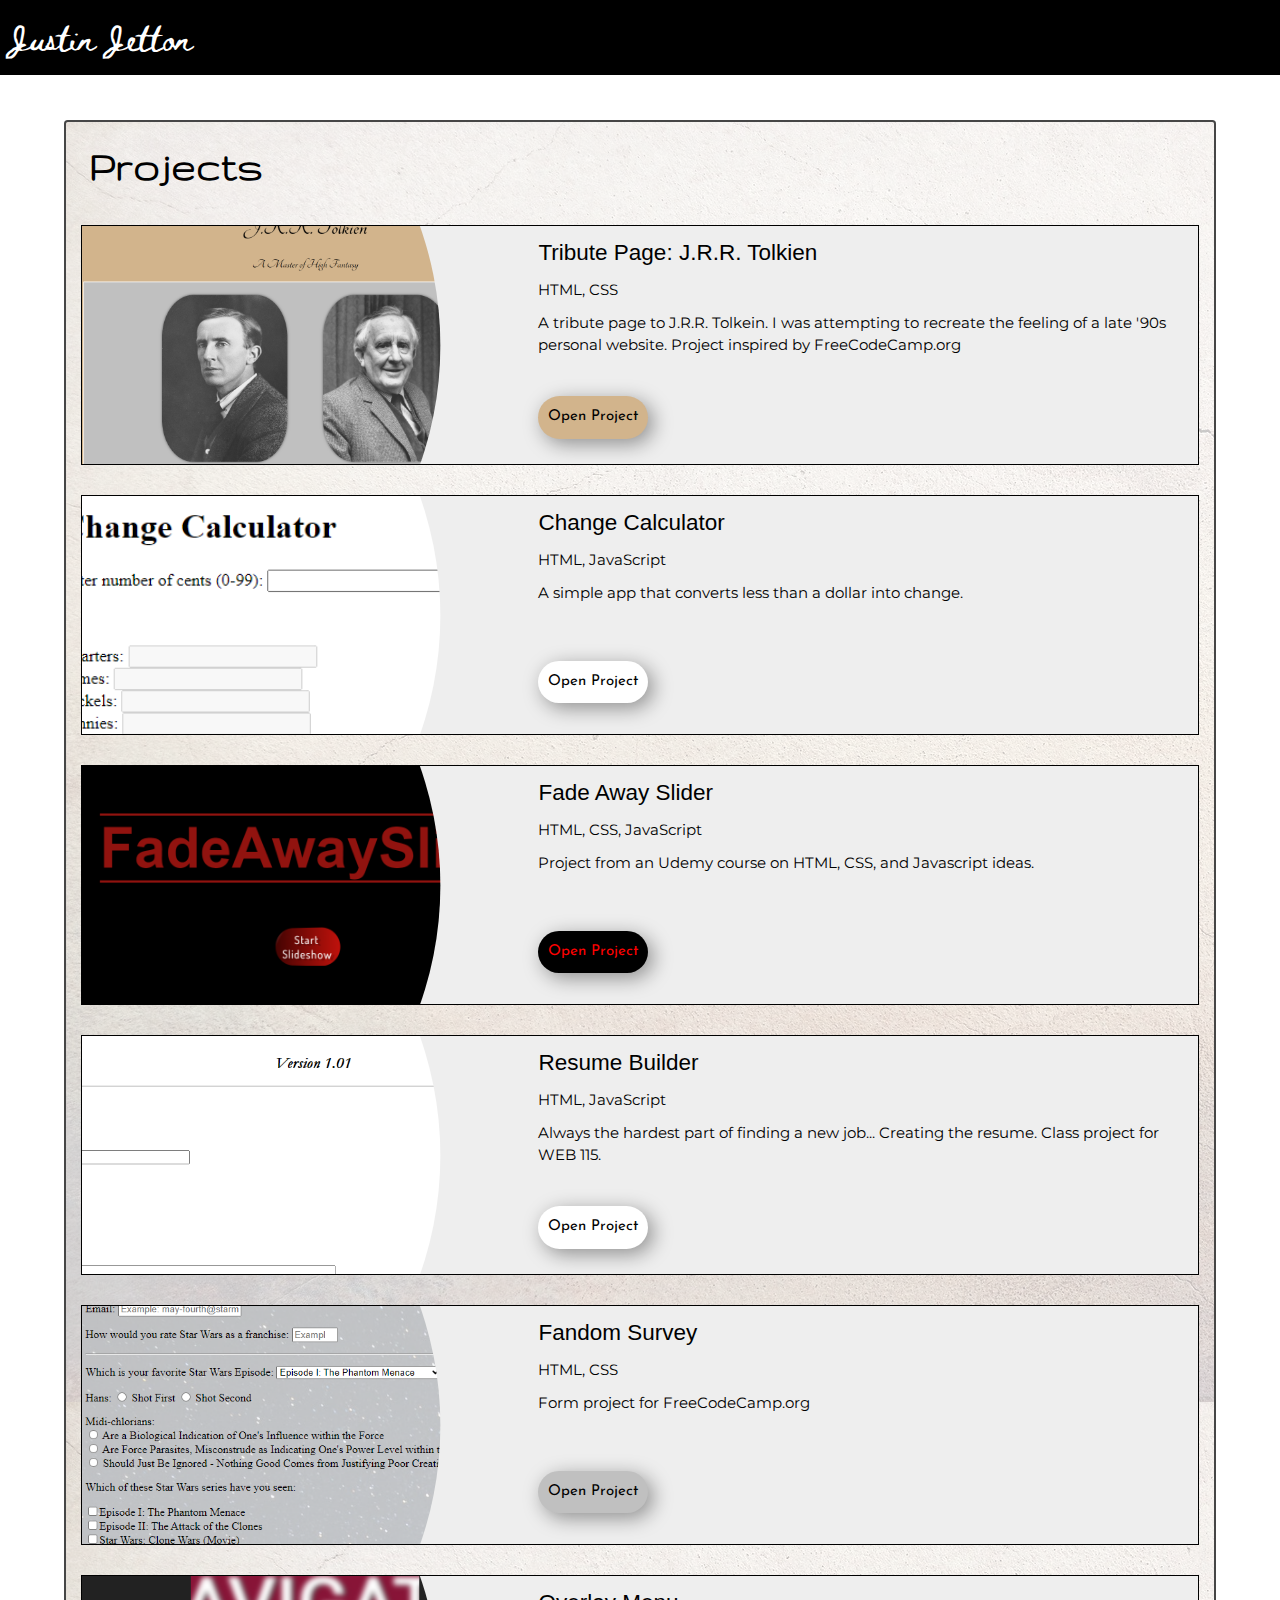
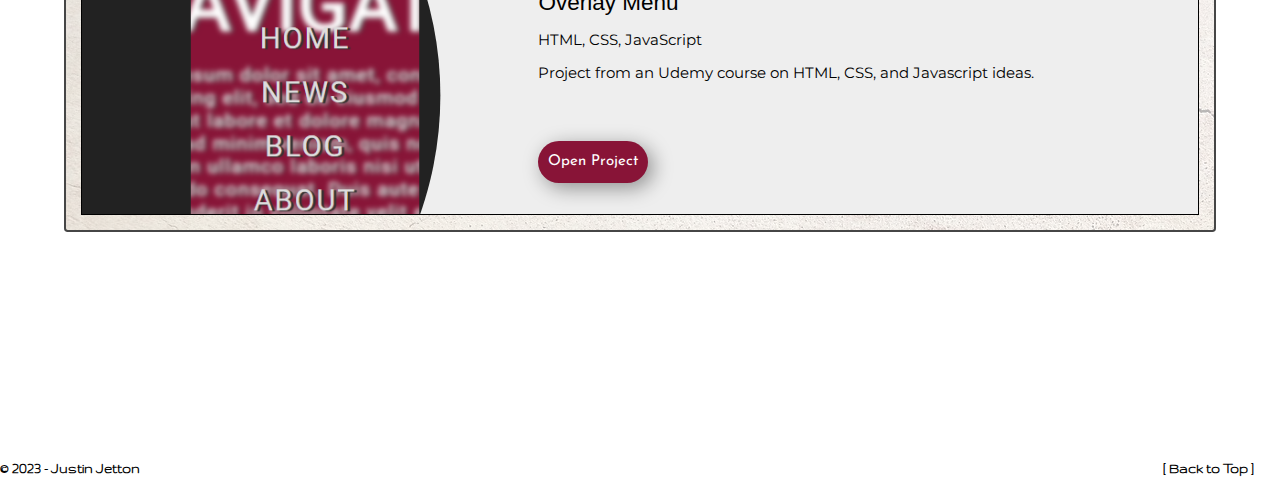
==== index.html @ 5123413d "Update index.html" ====
<!DOCTYPE html>
<html lang="en">

<head>
    <meta charset="utf-8" />
    <meta name="viewport" content="width=device-width, initial-scale=1.0">
    <title>Justin Jetton</title>
    
    <link rel="stylesheet"  href="style.css">
    <link rel="stylesheet" href="https://www.w3schools.com/w3css/4/w3.css">
    
    
    <link rel="preconnect" href="https://fonts.gstatic.com">
    <link href="https://fonts.googleapis.com/css2?family=Beth+Ellen&display=swap" rel="stylesheet">
    <link href="https://fonts.googleapis.com/css2?family=Gruppo&display=swap" rel="stylesheet">
    <link href="https://fonts.googleapis.com/css?family=Josefin+Sans:300,300i,400,400i,600|Montserrat:300,300i,400,400i,500,500i,600,600i,700" rel="stylesheet">
  

    <link rel="apple-touch-icon" sizes="180x180" href="favicon_io/apple-touch-icon.png">
    <link rel="icon" type="image/png" sizes="32x32" href="favicon_io/favicon-32x32.png">
    <link rel="icon" type="image/png" sizes="16x16" href="favicon_io/favicon-16x16.png">
    
</head>


<body>

    <header>
        <nav id="navbar">
           <div id="logo">Justin Jetton</div>
        </nav>
    </header>


<main class="main-wrapper">
    <div class="all-sections-wrapper">


        <div class="section-wrapper">
                        
            <div class="project-intro">
                <h1>Projects</h1>
            </div>
                
            <div class="project-card">
                <img src="tolkien_tribute/card-background.PNG" class="project-card-image" />
                <div class="card-content">
                <h1 class="project-name">Tribute Page: J.R.R. Tolkien</h1>
                <h2 class="project-scope">HTML, CSS</h2>
                <h2 class="project-summary">A tribute page to J.R.R. Tolkein. I was attempting to recreate the feeling of a late '90s personal website. Project inspired by FreeCodeCamp.org</h2>
                </div>
                <div class="button-row">
                <button type="button" style="background-color: tan;"><a href="tolkien_tribute/tolkien_tribute.html" target="_blank">Open Project</a></button>
                </div>
            </div>

           <div class="project-card">
                <img src="change_calculator/card-background.PNG" class="project-card-image" />
                <div class="card-content">
                <h1 class="project-name">Change Calculator</h1>
                <h2 class="project-scope">HTML, JavaScript</h2>
                <h2 class="project-summary">A simple app that converts less than a dollar into change.</h2>
                </div>
                <div class="button-row">
                <button type="button"  style="background-color: white;"><a href="change_calculator/change_calculator.html" target="_blank">Open Project</a></button>
                </div>
            </div>

            <div class="project-card">
                <img src="fade_away_slide/card-background.png" class="project-card-image" />
                <div class="card-content">
                <h1 class="project-name">Fade Away Slider</h1>
                <h2 class="project-scope">HTML, CSS, JavaScript</h2>
                <h2 class="project-summary">Project from an Udemy course on HTML, CSS, and Javascript ideas.</h2>
                </div>
                <div class="button-row">
                <button type="button"  style="background-color: black;"><a href="fade_away_slide/fade_away_slide.html" style="color: red;" target="_blank">Open Project</a></button>
                </div>
            </div>

            <div class="project-card">
                <img src="resume_builder/card-background.PNG" class="project-card-image" />
                <div class="card-content">
                <h1 class="project-name">Resume Builder</h1>
                <h2 class="project-scope">HTML, JavaScript</h2>
                <h2 class="project-summary">Always the hardest part of finding a new job... Creating the resume. Class project for WEB 115.</h2>
                </div>
                <div class="button-row">
                <button type="button"  style="background-color: white;"><a href="resume_builder/resume_builder.html" target="_blank">Open Project</a></button>
                </div>
            </div>


            <div class="project-card">
                <img src="fandom_survey/card-background.png" class="project-card-image" />
                <div class="card-content">
                <h1 class="project-name">Fandom Survey</h1>
                <h2 class="project-scope">HTML, CSS</h2>
                <h2 class="project-summary">Form project for FreeCodeCamp.org</h2>
                </div>
                <div class="button-row">
                <button type="button"><a href="fandom_survey/star_wars.html" target="_blank">Open Project</a></button>
                </div>
            </div>            
            
            <div class="project-card">
                <img src="hamburger-1/card-background.png" class="project-card-image" />
                <div class="card-content">
                <h1 class="project-name">Overlay Menu</h1>
                <h2 class="project-scope">HTML, CSS, JavaScript</h2>
                <h2 class="project-summary">Project from an Udemy course on HTML, CSS, and Javascript ideas.</h2>
                </div>
                <div class="button-row">
                <button type="button" style="background-color: rgba(136, 20, 55, 1)";><a href="hamburger-1/hamburger.html" style="color: white;" target="_blank">Open Project</a></button>
                </div>
                
            </div>

        </div> 


    </div>
</main>
    

        <footer class="footer">
            <div style="float: left;">
                &copy; 2023 - Justin Jetton
            </div>
            <div style="float: right;">
                <a href="#" class="backToTop" >[ Back to Top ]</a>
            </div>
            </footer>

</body>

<script type="text/javascript" src="script.js"></script>
</html>
---- style.css ----
html a {
    color: black;
    text-decoration: none;
}

body {
    width: 100vw;
    margin: 0;
    padding: 0;
    position: sticky;
}

/* SECTION FOR STYLING NAV BAR */

    #navbar {
        position: fixed;
        background-color: rgb(0, 0, 0);
        width: 100vw;
        left: 0px;
        top: 0px;
        height: 5em;
        color: white;
        z-index: 3;
        display: flex;
        flex-flow: row wrap;
        justify-content: space-between;
        align-items: center;
    }


    #logo {
        padding-left: 10px;
        font-family: 'Beth Ellen', cursive;
        font-size: x-large;
        order: 1;
    }

/* END SECTION FOR STYLING NAV BAR */





/* SECTION FOR STYLING WELLCOME SECTION 

    @media (min-width: 200px) { .welcome-section h1 {font-size: x-small; } }
    @media (min-width: 300px) { .welcome-section h1 {font-size: small; } }
    @media (min-width: 460px) { .welcome-section h1 {font-size: large; } }
    @media (min-width: 650px) { .welcome-section h1 {font-size: x-large;} }
    @media (min-width: 725px) { .welcome-section h1 {font-size: xx-large; } }
    @media (min-width: 1000px) { .welcome-section h1 {font-size: 40px;} .welcome-body { margin-top: 60vh; } }
    @media (min-width: 1400px) { .welcome-section h1 {font-size: 55px;} .welcome-body { margin-top: 63vh; } }
    @media (min-width: 1800px) { .welcome-section h1 {font-size: 75px;} .welcome-body { margin-top: 65vh; } }

END SECTION FOR STYLING WELLCOME SECTION */


/* SECTION FOR STYLING PROJECT AREA */

.section-wrapper {
    margin-top: 120px;
    width: 90%;
    display: flex;
    flex-direction: column;
    justify-content: space-evenly;
    position: relative;
    top: 25%;
    left: 50%;
    transform: translateX(-50%);
    border-radius: .25em;
    border: 2px solid rgb(70, 70, 70);
    background-image: url(images/wall.jpg), linear-gradient(to bottom, rgba(255, 255, 255, 0.80), rgba(255,255,255,.70));
    background-blend-mode: lighten;
}

.project-intro h1 {
    font-family: 'Gruppo', sans-serif;
    font-size: 45px;
    font-weight: bold;
    padding-left: 0.5em;;
}

.project-card {
    margin: 1em 1em 1em 1em;
    background-color: #eee;
    height: 16em;
    display: grid;
    grid-template-columns: 40% 60%;
    grid-template-rows: auto auto auto auto;
    justify-items: space-evenly;
    transition: transform .5s;
    border: 1px solid rgb(0, 0, 0);
    overflow: hidden;
}
  
.project-card-image {
    grid-column: 1;
    grid-row: 1/5;
    width: 100%;
    height: 16em;
    object-fit: cover;
    clip-path: circle(100% at 0 50%)                      /*polygon(0 0, 30% 0, 100% 35%, 100% 70%, 30% 100%, 0 100%);*/
}

.card-content {
    grid-column: 2;
    grid-row: 1/4;
    padding: 0 0 0 10px;
}

.project-card h1 {
    font-family: 'Ubuntu', sans-serif;
    font-size: clamp(1rem, 2.5vw, 1.5rem);
}

.project-card h2 {
    font-family: 'Montserrat', sans-serif;
    font-size: clamp(0.8rem, 2vw, 1rem);
}

.button-row {
    grid-column: 2;
    grid-row: 4/5;
    padding: 0 0 0 10px;
}

.project-card button {
    width: 125 px;
    padding: 10px;
    margin: 10px  0 20px 0;
    background-color: silver;
    border: none;
    outline: none;
    border-radius: 25px;
    font-family: 'Josefin Sans', sans-serif;
    color: #eee;
    box-shadow: 5px 5px 20px rgba(0, 0, 0, 0.4);
}

.project-card:hover button {
    animation: buttonRotation 2s 2s linear;
}

@keyframes buttonRotation {
    0% {transform: scale(1) rotateZ(0)}
    5% {transform: scale(1.2) rotateZ(5deg)}
    10% {transform: scale(1.2) rotateZ(-5deg)}
    15% {transform: scale(1.2) rotateZ(5deg)}
    20% {transform: scale(1.2) rotateZ(-5deg)}
    25% {transform: scale(1.2) rotateZ(5deg)}
    30% {transform: scale(1.2) rotateZ(-5deg)}
    35% {transform: scale(1.2) rotateZ(5deg)}
    40% {transform: scale(1.2) rotateZ(-5deg)}
    45% {transform: scale(1.2) rotateZ(5deg)}
    50% {transform: scale(1.2) rotateZ(-5deg)}
    55% {transform: scale(1.2) rotateZ(5deg)}
    60% {transform: scale(1.2) rotateZ(-5deg)}
    65% {transform: scale(1.2) rotateZ(5deg)}
    70% {transform: scale(1.2) rotateZ(-5deg)}
    75% {transform: scale(1.2) rotateZ(5deg)}
    80% {transform: scale(1.2) rotateZ(-5deg)}    
    85% {transform: scale(1.2) rotateZ(5deg)}
    90% {transform: scale(1.2) rotateZ(-5deg)}
    95% {transform: scale(1.2) rotateZ(5deg)}
    100% {transform: scale(1) rotateZ(0)}
}


    .footer {
        margin-top: 25vh;
        width: 98vw;
        font-family: 'Gruppo', 'Forum', cursive;
        font-weight: bolder;
    }
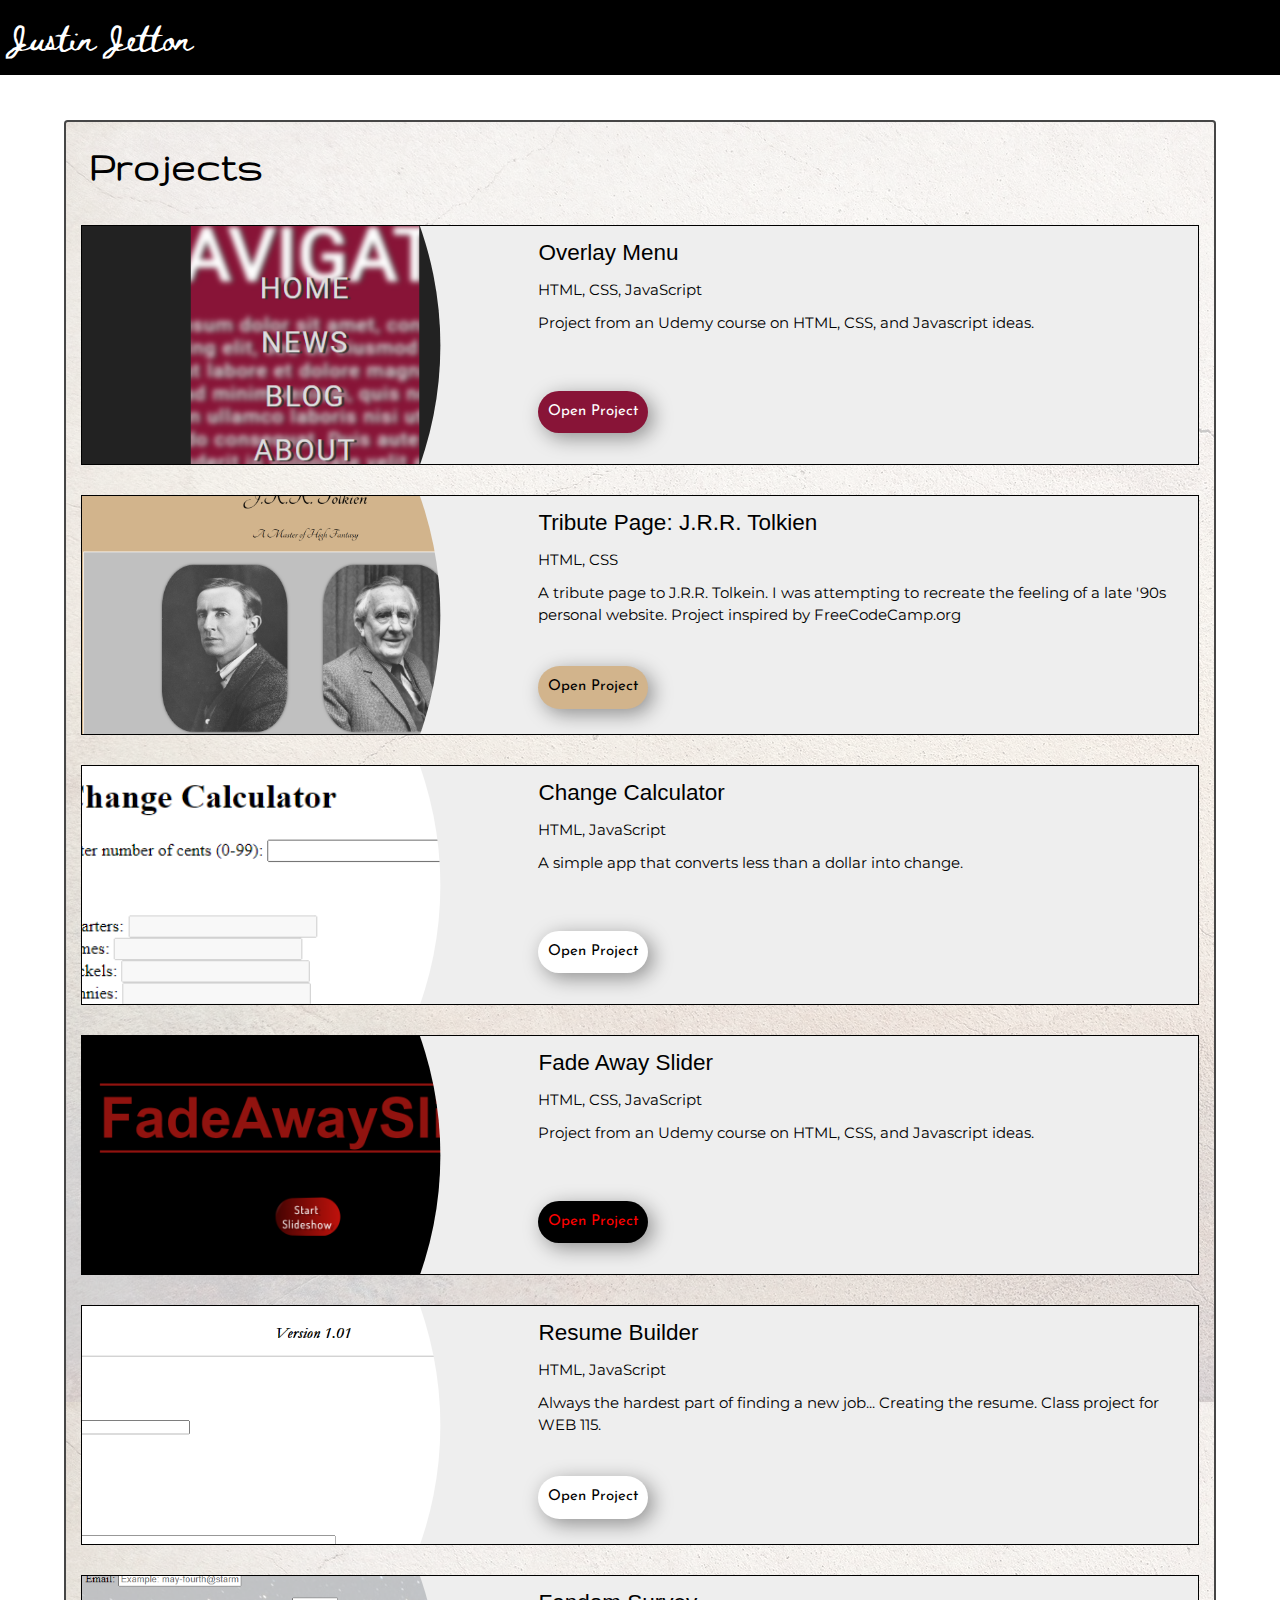
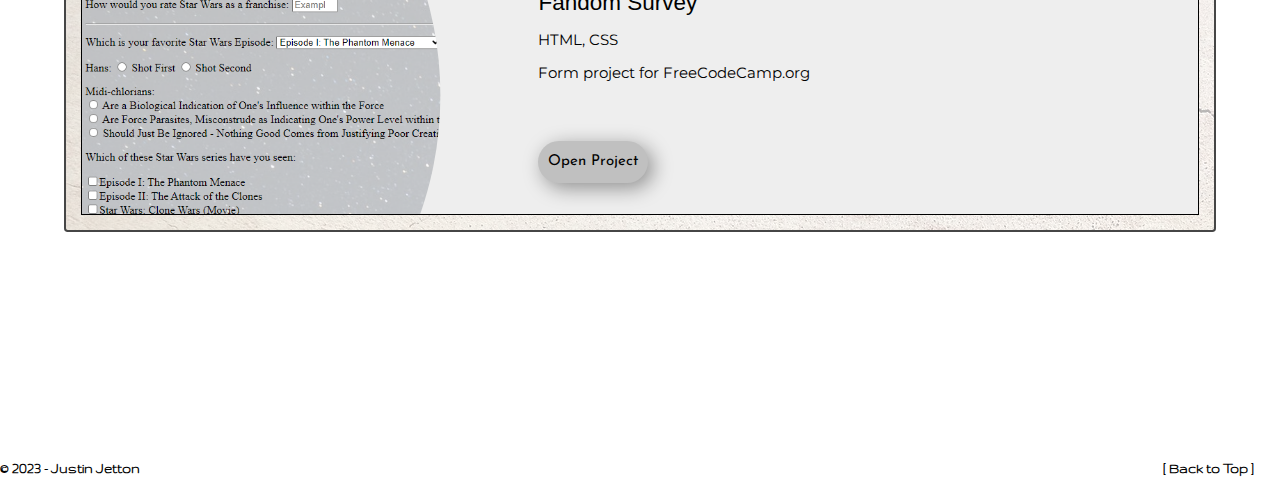
==== commit 800c24b4: "Update index.html" ====
--- a/index.html
+++ b/index.html
@@ -41,52 +41,64 @@
             <div class="project-intro">
                 <h1>Projects</h1>
             </div>
-                
+            
+            <div class="project-card">
+                <img src="hamburger-1/card-background.png" class="project-card-image" />
+                <div class="card-content">
+                    <h1 class="project-name">Overlay Menu</h1>
+                    <h2 class="project-scope">HTML, CSS, JavaScript</h2>
+                    <h2 class="project-summary">Project from an Udemy course on HTML, CSS, and Javascript ideas.</h2>
+                </div>
+                <div class="button-row">
+                    <button type="button" style="background-color: rgba(136, 20, 55, 1)";><a href="hamburger-1/hamburger.html" style="color: white;" target="_blank">Open Project</a></button>
+                </div>                
+            </div>
+            
             <div class="project-card">
                 <img src="tolkien_tribute/card-background.PNG" class="project-card-image" />
                 <div class="card-content">
-                <h1 class="project-name">Tribute Page: J.R.R. Tolkien</h1>
-                <h2 class="project-scope">HTML, CSS</h2>
-                <h2 class="project-summary">A tribute page to J.R.R. Tolkein. I was attempting to recreate the feeling of a late '90s personal website. Project inspired by FreeCodeCamp.org</h2>
+                    <h1 class="project-name">Tribute Page: J.R.R. Tolkien</h1>
+                    <h2 class="project-scope">HTML, CSS</h2>
+                    <h2 class="project-summary">A tribute page to J.R.R. Tolkein. I was attempting to recreate the feeling of a late '90s personal website. Project inspired by FreeCodeCamp.org</h2>
                 </div>
                 <div class="button-row">
-                <button type="button" style="background-color: tan;"><a href="tolkien_tribute/tolkien_tribute.html" target="_blank">Open Project</a></button>
+                    <button type="button" style="background-color: tan;"><a href="tolkien_tribute/tolkien_tribute.html" target="_blank">Open Project</a></button>
                 </div>
             </div>
 
            <div class="project-card">
                 <img src="change_calculator/card-background.PNG" class="project-card-image" />
                 <div class="card-content">
-                <h1 class="project-name">Change Calculator</h1>
-                <h2 class="project-scope">HTML, JavaScript</h2>
-                <h2 class="project-summary">A simple app that converts less than a dollar into change.</h2>
+                    <h1 class="project-name">Change Calculator</h1>
+                    <h2 class="project-scope">HTML, JavaScript</h2>
+                    <h2 class="project-summary">A simple app that converts less than a dollar into change.</h2>
                 </div>
                 <div class="button-row">
-                <button type="button"  style="background-color: white;"><a href="change_calculator/change_calculator.html" target="_blank">Open Project</a></button>
+                    <button type="button"  style="background-color: white;"><a href="change_calculator/change_calculator.html" target="_blank">Open Project</a></button>
                 </div>
             </div>
 
             <div class="project-card">
                 <img src="fade_away_slide/card-background.png" class="project-card-image" />
                 <div class="card-content">
-                <h1 class="project-name">Fade Away Slider</h1>
-                <h2 class="project-scope">HTML, CSS, JavaScript</h2>
-                <h2 class="project-summary">Project from an Udemy course on HTML, CSS, and Javascript ideas.</h2>
+                    <h1 class="project-name">Fade Away Slider</h1>
+                    <h2 class="project-scope">HTML, CSS, JavaScript</h2>
+                    <h2 class="project-summary">Project from an Udemy course on HTML, CSS, and Javascript ideas.</h2>
                 </div>
                 <div class="button-row">
-                <button type="button"  style="background-color: black;"><a href="fade_away_slide/fade_away_slide.html" style="color: red;" target="_blank">Open Project</a></button>
+                    <button type="button"  style="background-color: black;"><a href="fade_away_slide/fade_away_slide.html" style="color: red;" target="_blank">Open Project</a></button>
                 </div>
             </div>
 
             <div class="project-card">
                 <img src="resume_builder/card-background.PNG" class="project-card-image" />
                 <div class="card-content">
-                <h1 class="project-name">Resume Builder</h1>
-                <h2 class="project-scope">HTML, JavaScript</h2>
-                <h2 class="project-summary">Always the hardest part of finding a new job... Creating the resume. Class project for WEB 115.</h2>
+                    <h1 class="project-name">Resume Builder</h1>
+                    <h2 class="project-scope">HTML, JavaScript</h2>
+                    <h2 class="project-summary">Always the hardest part of finding a new job... Creating the resume. Class project for WEB 115.</h2>
                 </div>
                 <div class="button-row">
-                <button type="button"  style="background-color: white;"><a href="resume_builder/resume_builder.html" target="_blank">Open Project</a></button>
+                    <button type="button"  style="background-color: white;"><a href="resume_builder/resume_builder.html" target="_blank">Open Project</a></button>
                 </div>
             </div>
 
@@ -94,28 +106,15 @@
             <div class="project-card">
                 <img src="fandom_survey/card-background.png" class="project-card-image" />
                 <div class="card-content">
-                <h1 class="project-name">Fandom Survey</h1>
-                <h2 class="project-scope">HTML, CSS</h2>
-                <h2 class="project-summary">Form project for FreeCodeCamp.org</h2>
+                    <h1 class="project-name">Fandom Survey</h1>
+                    <h2 class="project-scope">HTML, CSS</h2>
+                    <h2 class="project-summary">Form project for FreeCodeCamp.org</h2>
                 </div>
                 <div class="button-row">
-                <button type="button"><a href="fandom_survey/star_wars.html" target="_blank">Open Project</a></button>
+                    <button type="button"><a href="fandom_survey/star_wars.html" target="_blank">Open Project</a></button>
                 </div>
             </div>            
             
-            <div class="project-card">
-                <img src="hamburger-1/card-background.png" class="project-card-image" />
-                <div class="card-content">
-                <h1 class="project-name">Overlay Menu</h1>
-                <h2 class="project-scope">HTML, CSS, JavaScript</h2>
-                <h2 class="project-summary">Project from an Udemy course on HTML, CSS, and Javascript ideas.</h2>
-                </div>
-                <div class="button-row">
-                <button type="button" style="background-color: rgba(136, 20, 55, 1)";><a href="hamburger-1/hamburger.html" style="color: white;" target="_blank">Open Project</a></button>
-                </div>
-                
-            </div>
-
         </div> 
 
 
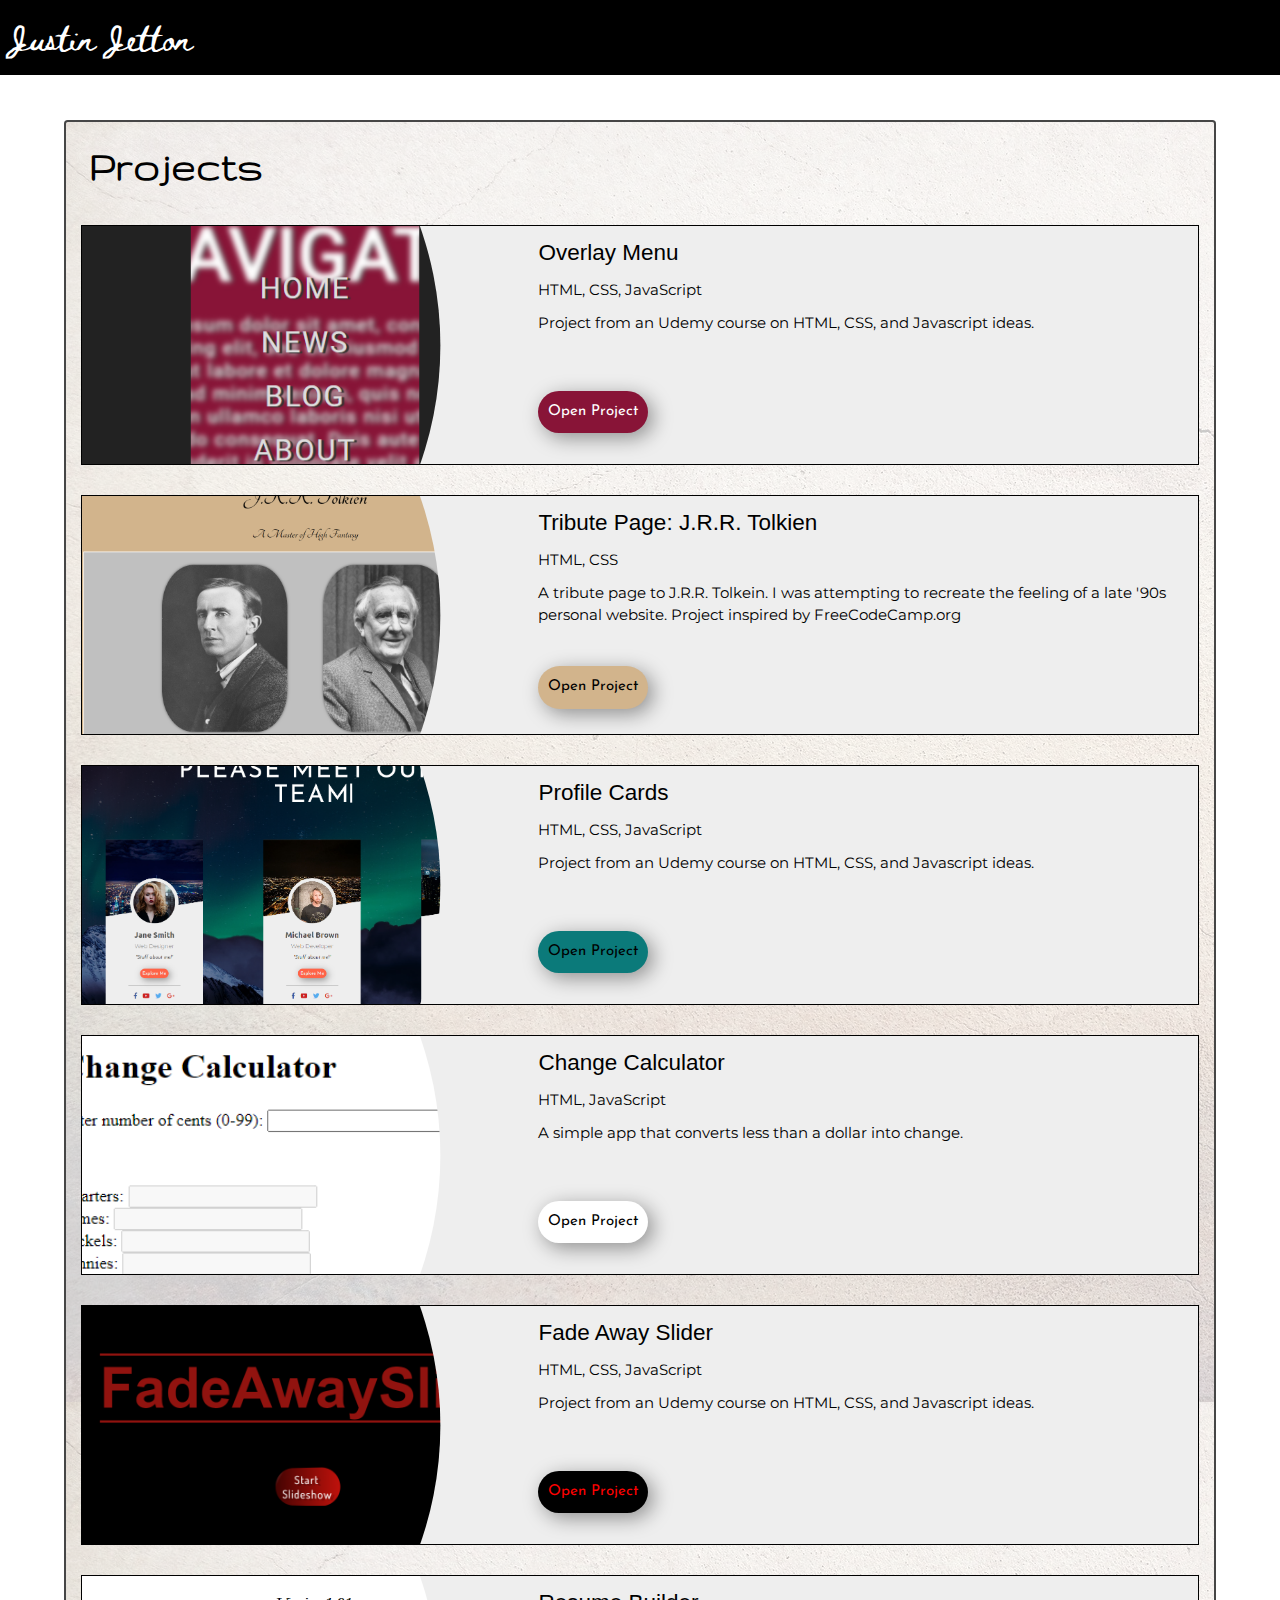
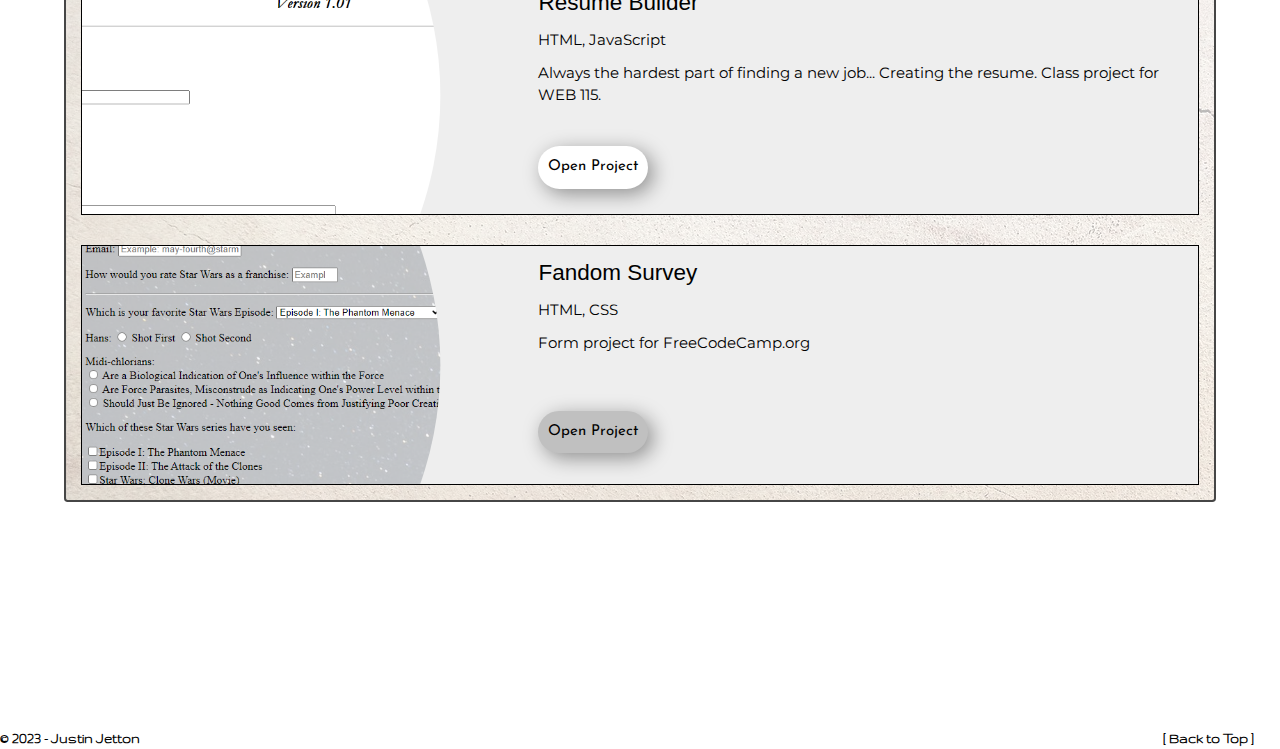
==== commit 3e23f940: "Update index.html" ====
--- a/index.html
+++ b/index.html
@@ -63,6 +63,18 @@
                 </div>
                 <div class="button-row">
                     <button type="button" style="background-color: tan;"><a href="tolkien_tribute/tolkien_tribute.html" target="_blank">Open Project</a></button>
+                </div>
+            </div>
+            
+            <div class="project-card">
+                <img src="profile_cards/card-background.png" class="project-card-image" />
+                <div class="card-content">
+                <h1 class="project-name">Profile Cards</h1>
+                <h2 class="project-scope">HTML, CSS, JavaScript</h2>
+                <h2 class="project-summary">Project from an Udemy course on HTML, CSS, and Javascript ideas.</h2>
+                </div>
+                <div class="button-row">
+                <button type="button"  style="background-color: #0b7a7a;"><a href="profile_cards/profile_cards.html" style="color: black;" target="_blank">Open Project</a></button>
                 </div>
             </div>
 
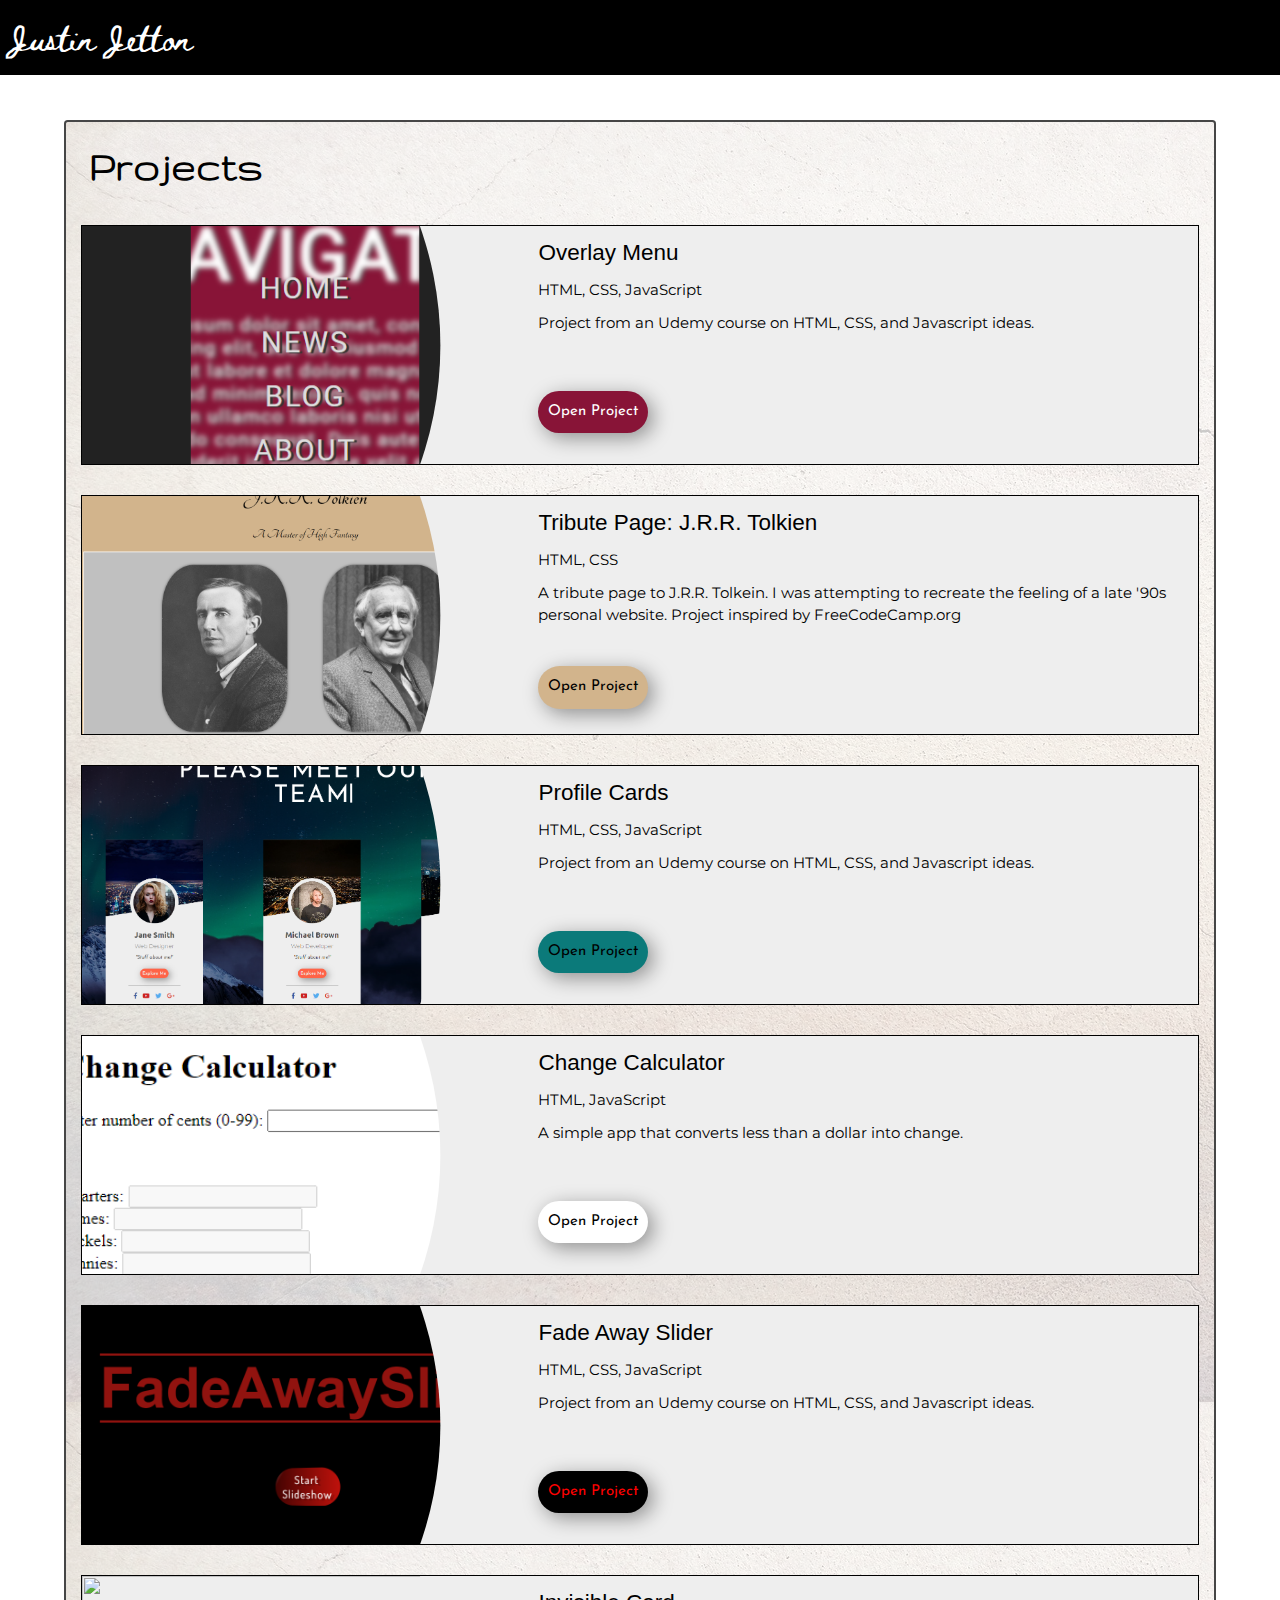
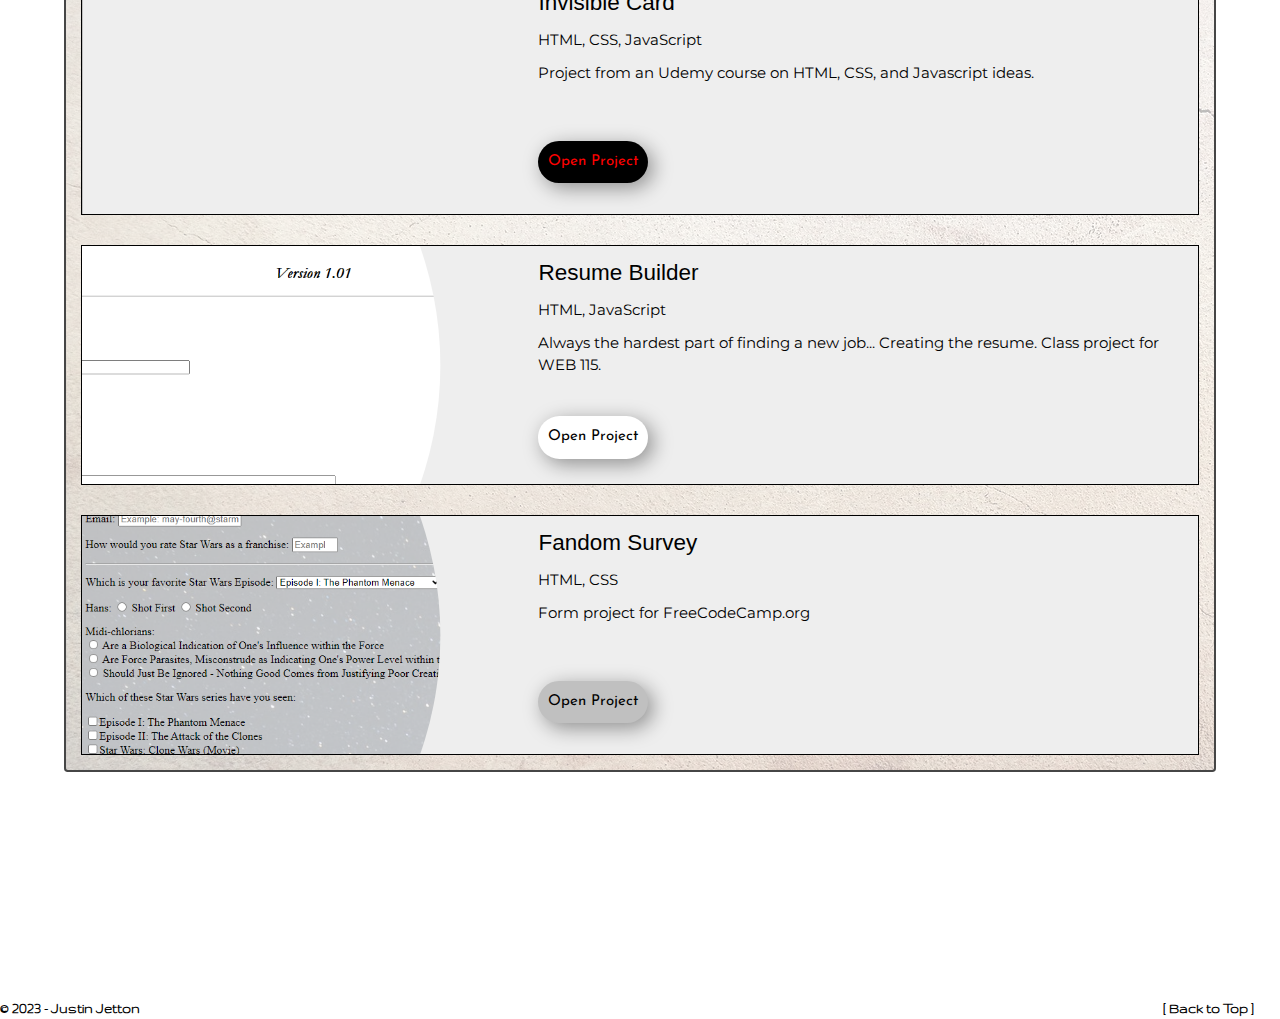
==== commit 3d5ec12d: "Update index.html" ====
--- a/index.html
+++ b/index.html
@@ -102,6 +102,18 @@
                 </div>
             </div>
 
+             <div class="project-card">
+                <img src="invisible_card/card-background.png" class="project-card-image" />
+                <div class="card-content">
+                    <h1 class="project-name">Invisible Card</h1>
+                    <h2 class="project-scope">HTML, CSS, JavaScript</h2>
+                    <h2 class="project-summary">Project from an Udemy course on HTML, CSS, and Javascript ideas.</h2>
+                </div>
+                <div class="button-row">
+                    <button type="button"  style="background-color: black;"><a href="invisible_card/invisible_card.html" style="color: red;" target="_blank">Open Project</a></button>
+                </div>
+            </div>
+
             <div class="project-card">
                 <img src="resume_builder/card-background.PNG" class="project-card-image" />
                 <div class="card-content">
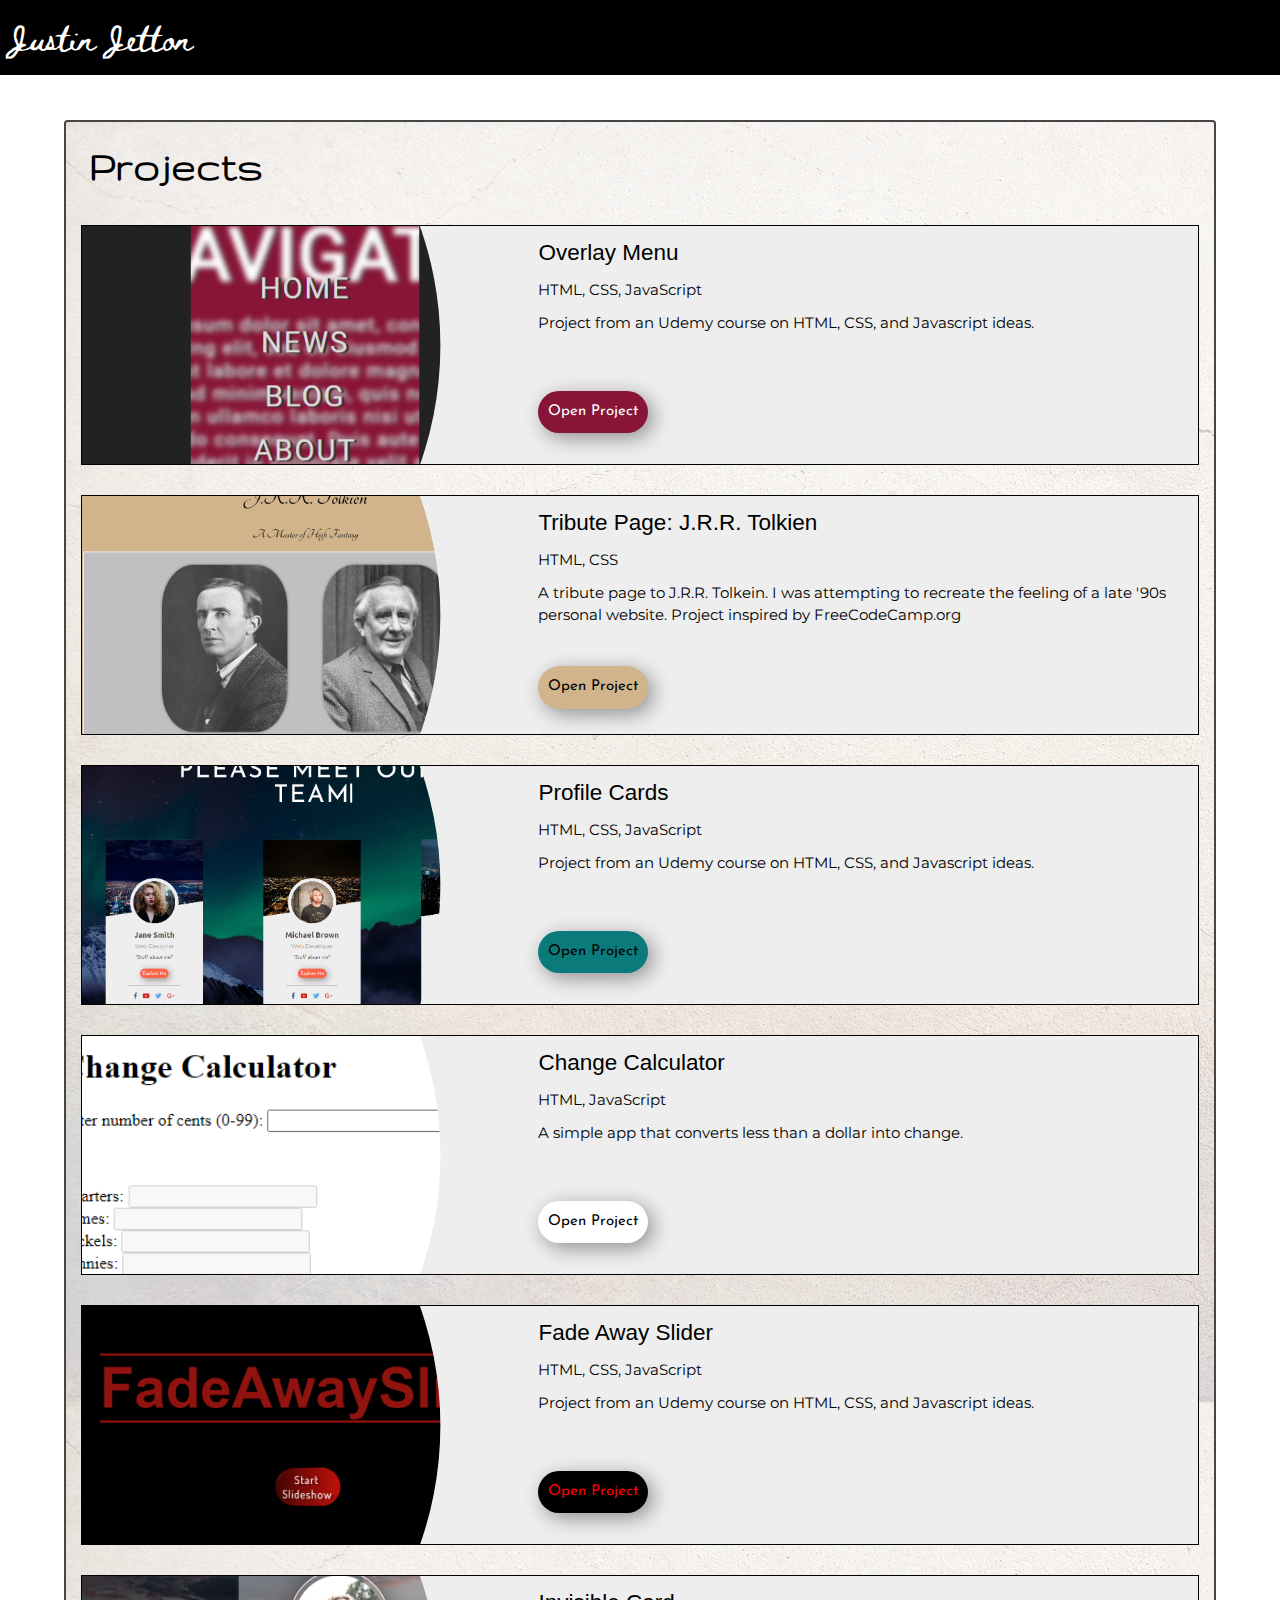
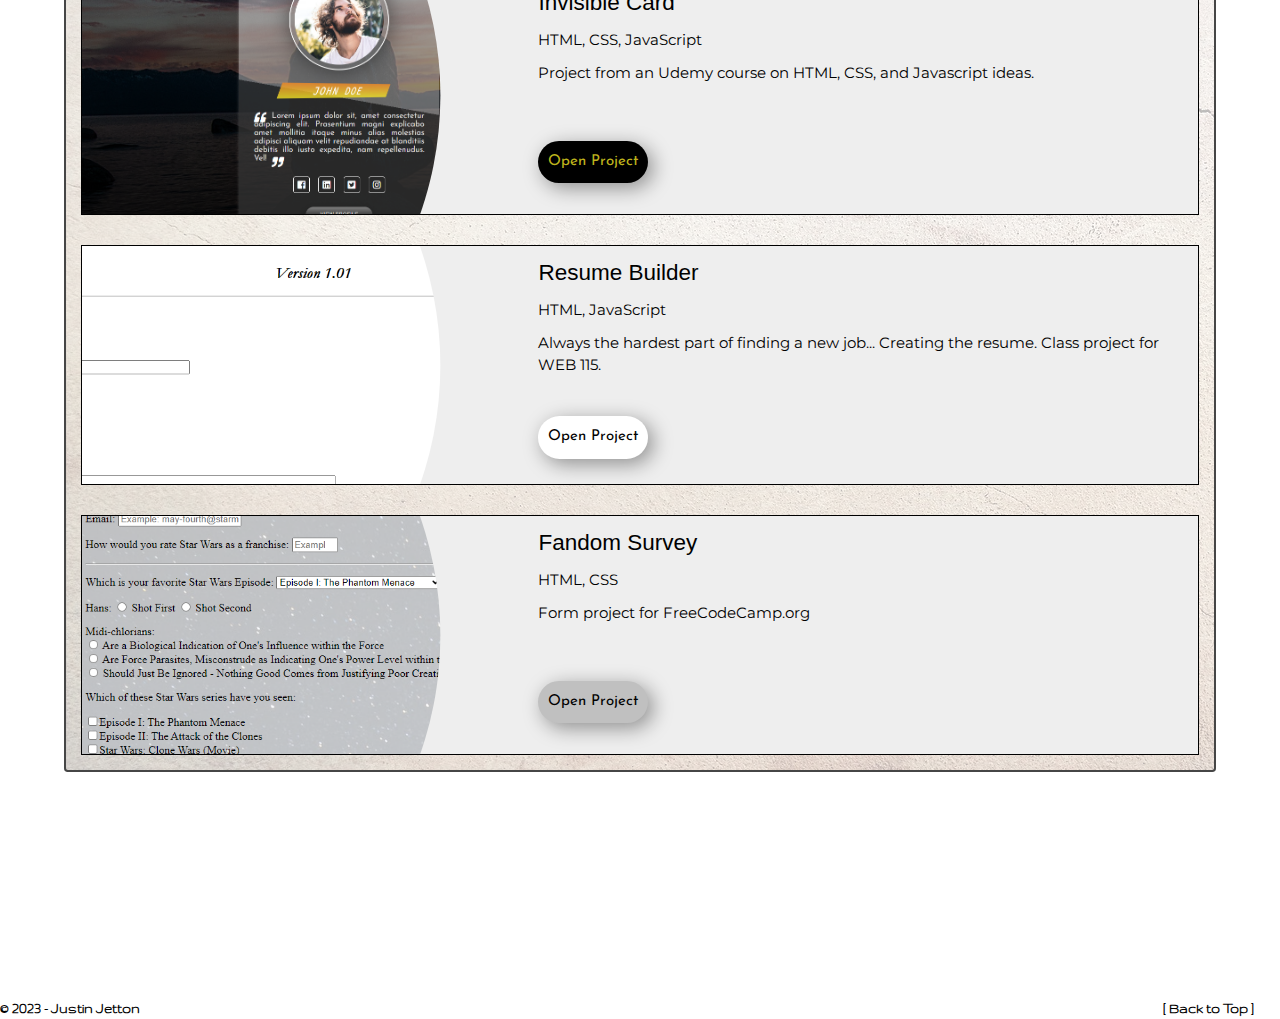
==== commit ac99d044: "Update index.html" ====
--- a/index.html
+++ b/index.html
@@ -110,7 +110,7 @@
                     <h2 class="project-summary">Project from an Udemy course on HTML, CSS, and Javascript ideas.</h2>
                 </div>
                 <div class="button-row">
-                    <button type="button"  style="background-color: black;"><a href="invisible_card/invisible_card.html" style="color: red;" target="_blank">Open Project</a></button>
+                    <button type="button"  style="background-color: black;"><a href="invisible_card/invisible_card.html" style="color: rgba(245, 231, 37, 0.8);" target="_blank">Open Project</a></button>
                 </div>
             </div>
 
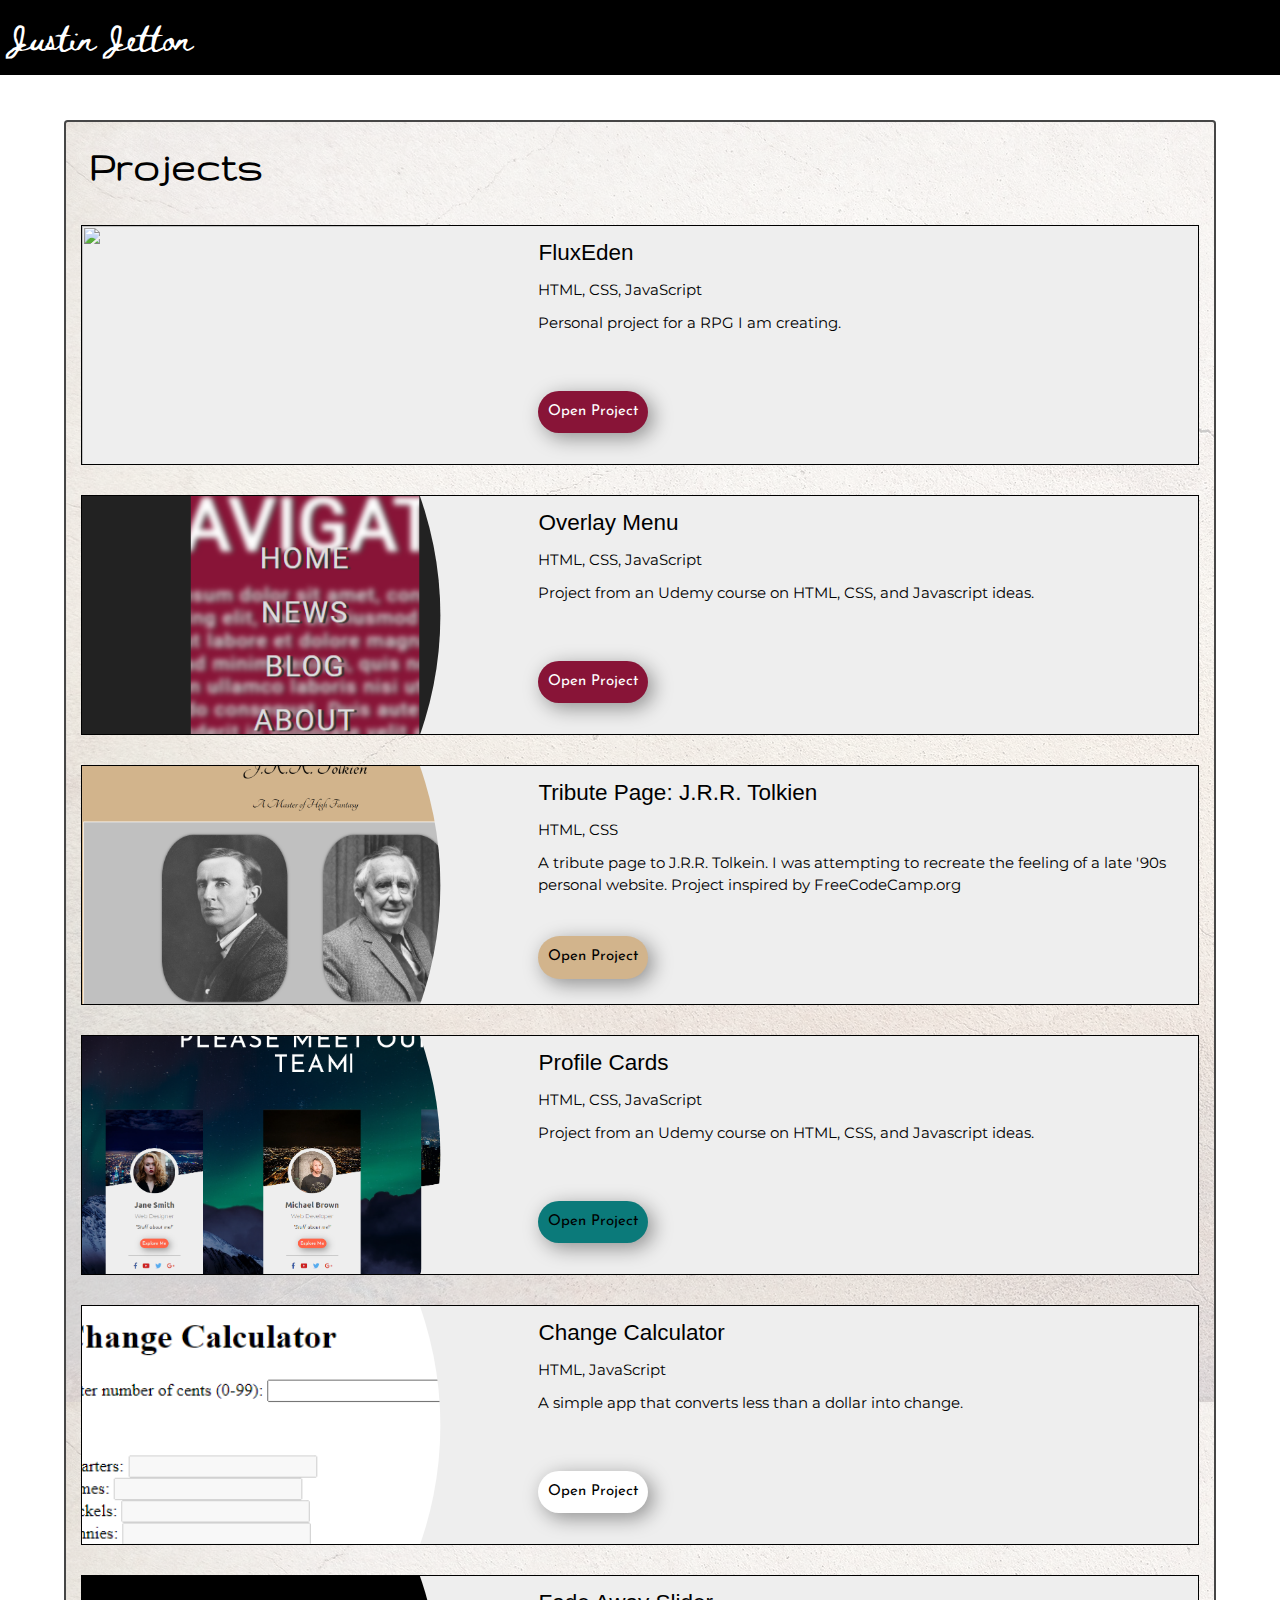
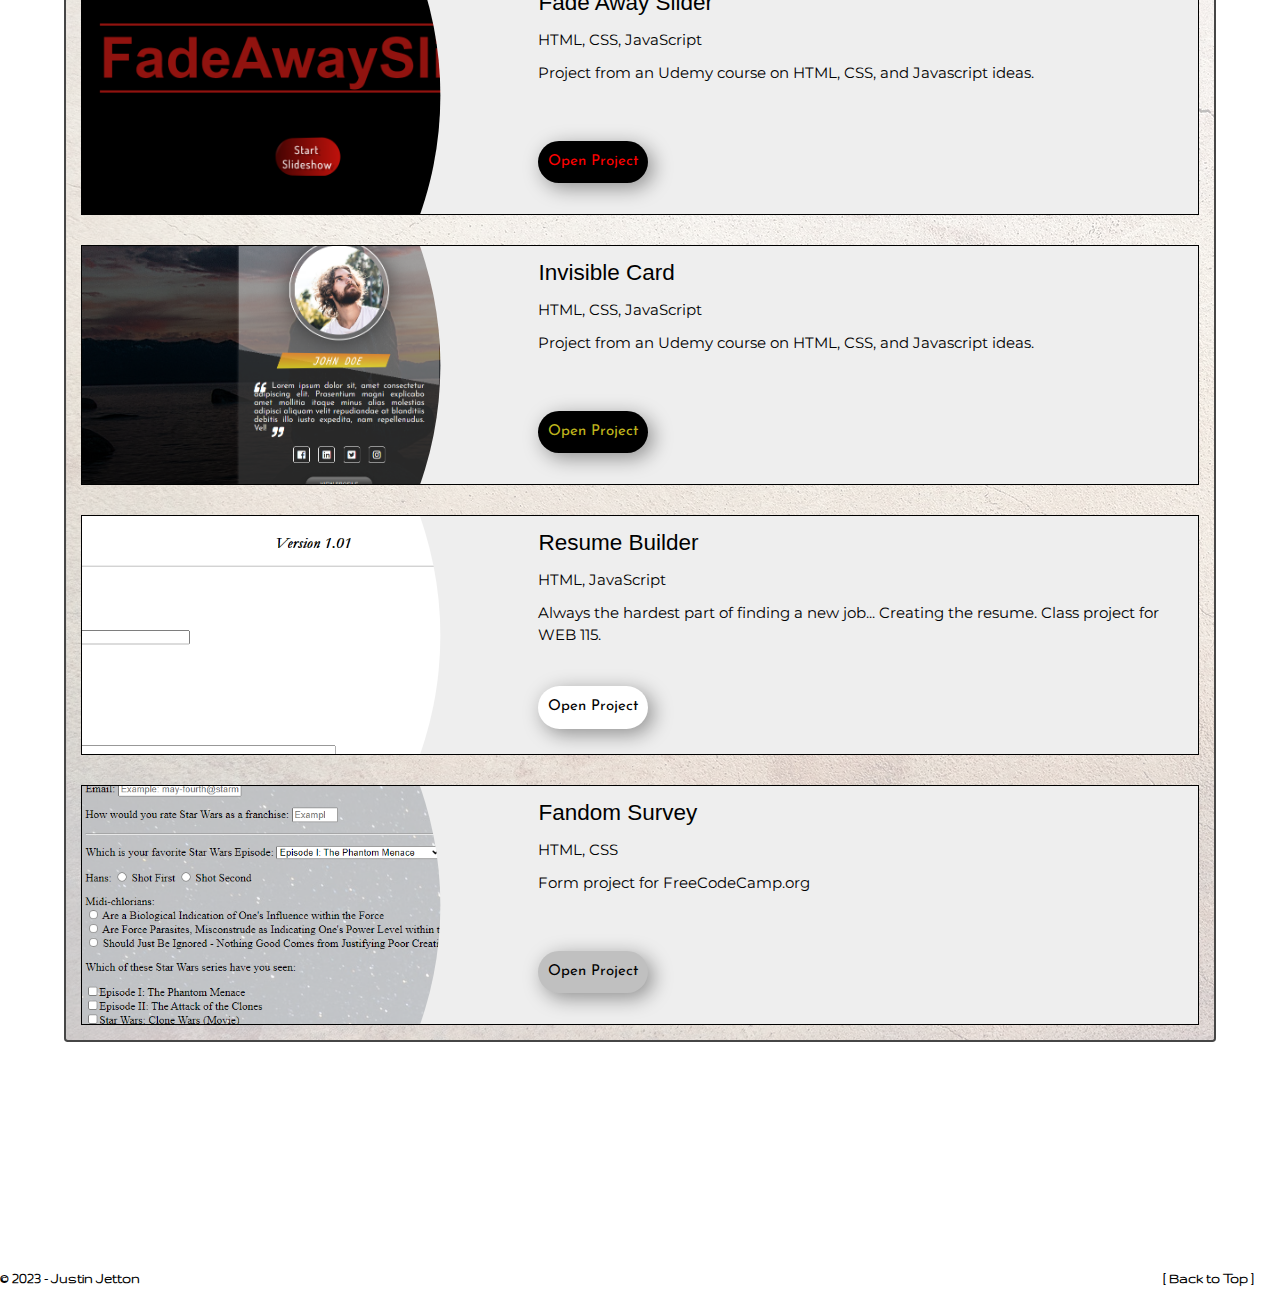
==== commit e5afb244: "Update index.html" ====
--- a/index.html
+++ b/index.html
@@ -40,6 +40,18 @@
                         
             <div class="project-intro">
                 <h1>Projects</h1>
+            </div>
+
+            <div class="project-card">
+                <img src="FluxEden/card-background.png" class="project-card-image" />
+                <div class="card-content">
+                    <h1 class="project-name">FluxEden</h1>
+                    <h2 class="project-scope">HTML, CSS, JavaScript</h2>
+                    <h2 class="project-summary">Personal project for a RPG I am creating.</h2>
+                </div>
+                <div class="button-row">
+                    <button type="button" style="background-color: rgba(136, 20, 55, 1)";><a href="hamburger-1/hamburger.html" style="color: white;" target="_blank">Open Project</a></button>
+                </div>                
             </div>
             
             <div class="project-card">
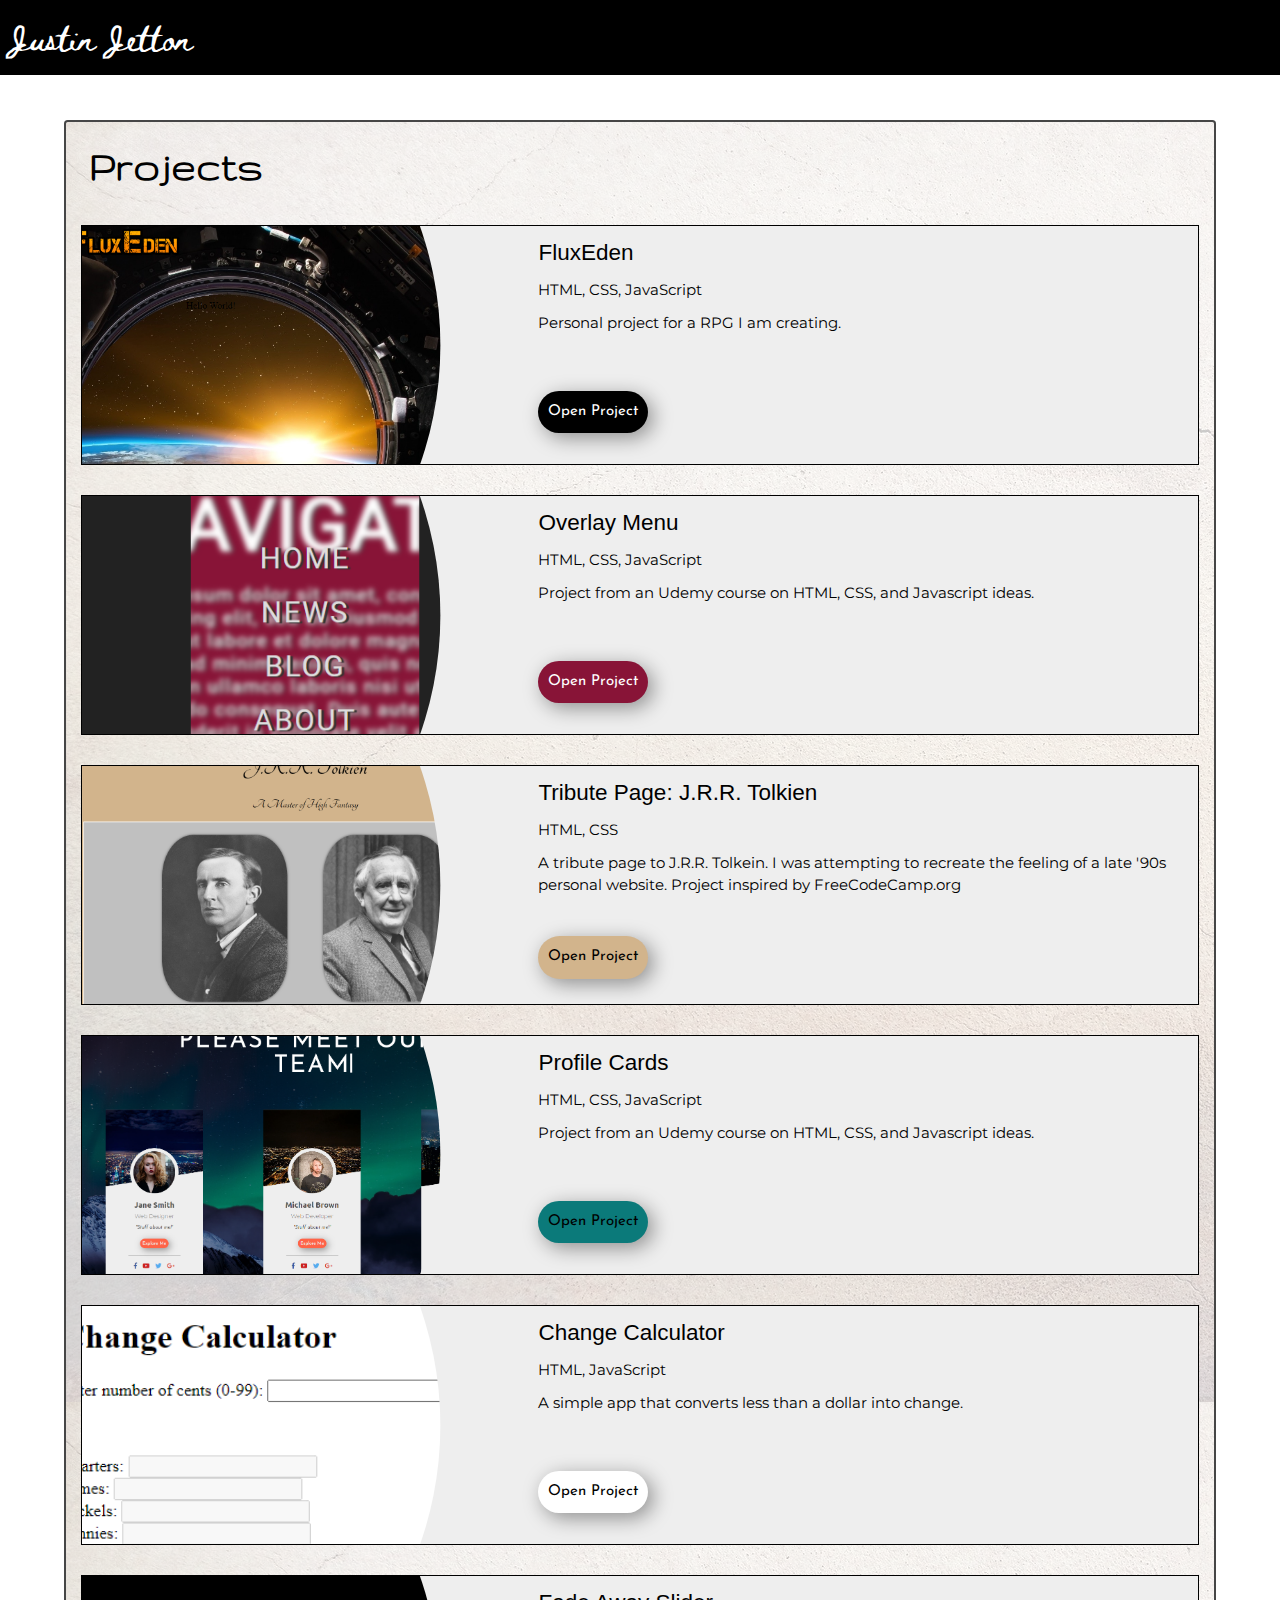
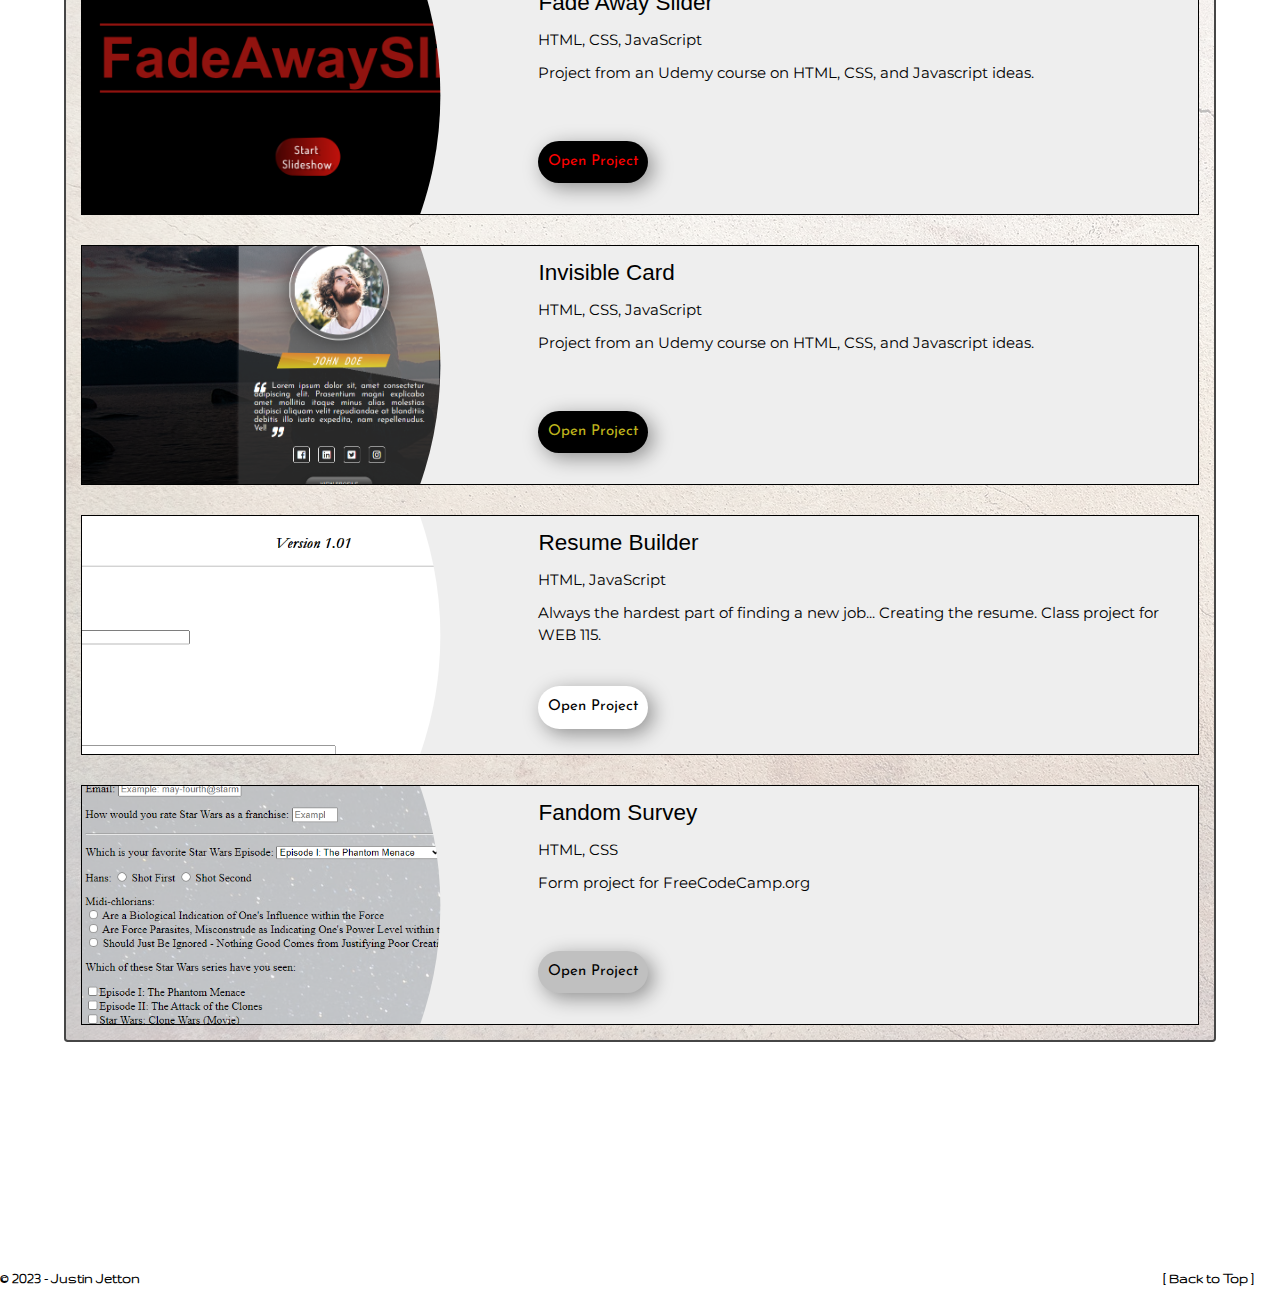
==== commit 68e8c27b: "Update index.html" ====
--- a/index.html
+++ b/index.html
@@ -50,7 +50,7 @@
                     <h2 class="project-summary">Personal project for a RPG I am creating.</h2>
                 </div>
                 <div class="button-row">
-                    <button type="button" style="background-color: rgba(136, 20, 55, 1)";><a href="hamburger-1/hamburger.html" style="color: white;" target="_blank">Open Project</a></button>
+                    <button type="button" style="background-color: rgba(0, 0, 0, 1)";><a href="FluxEden/FluxEden.html" style="color: white;" target="_blank">Open Project</a></button>
                 </div>                
             </div>
             
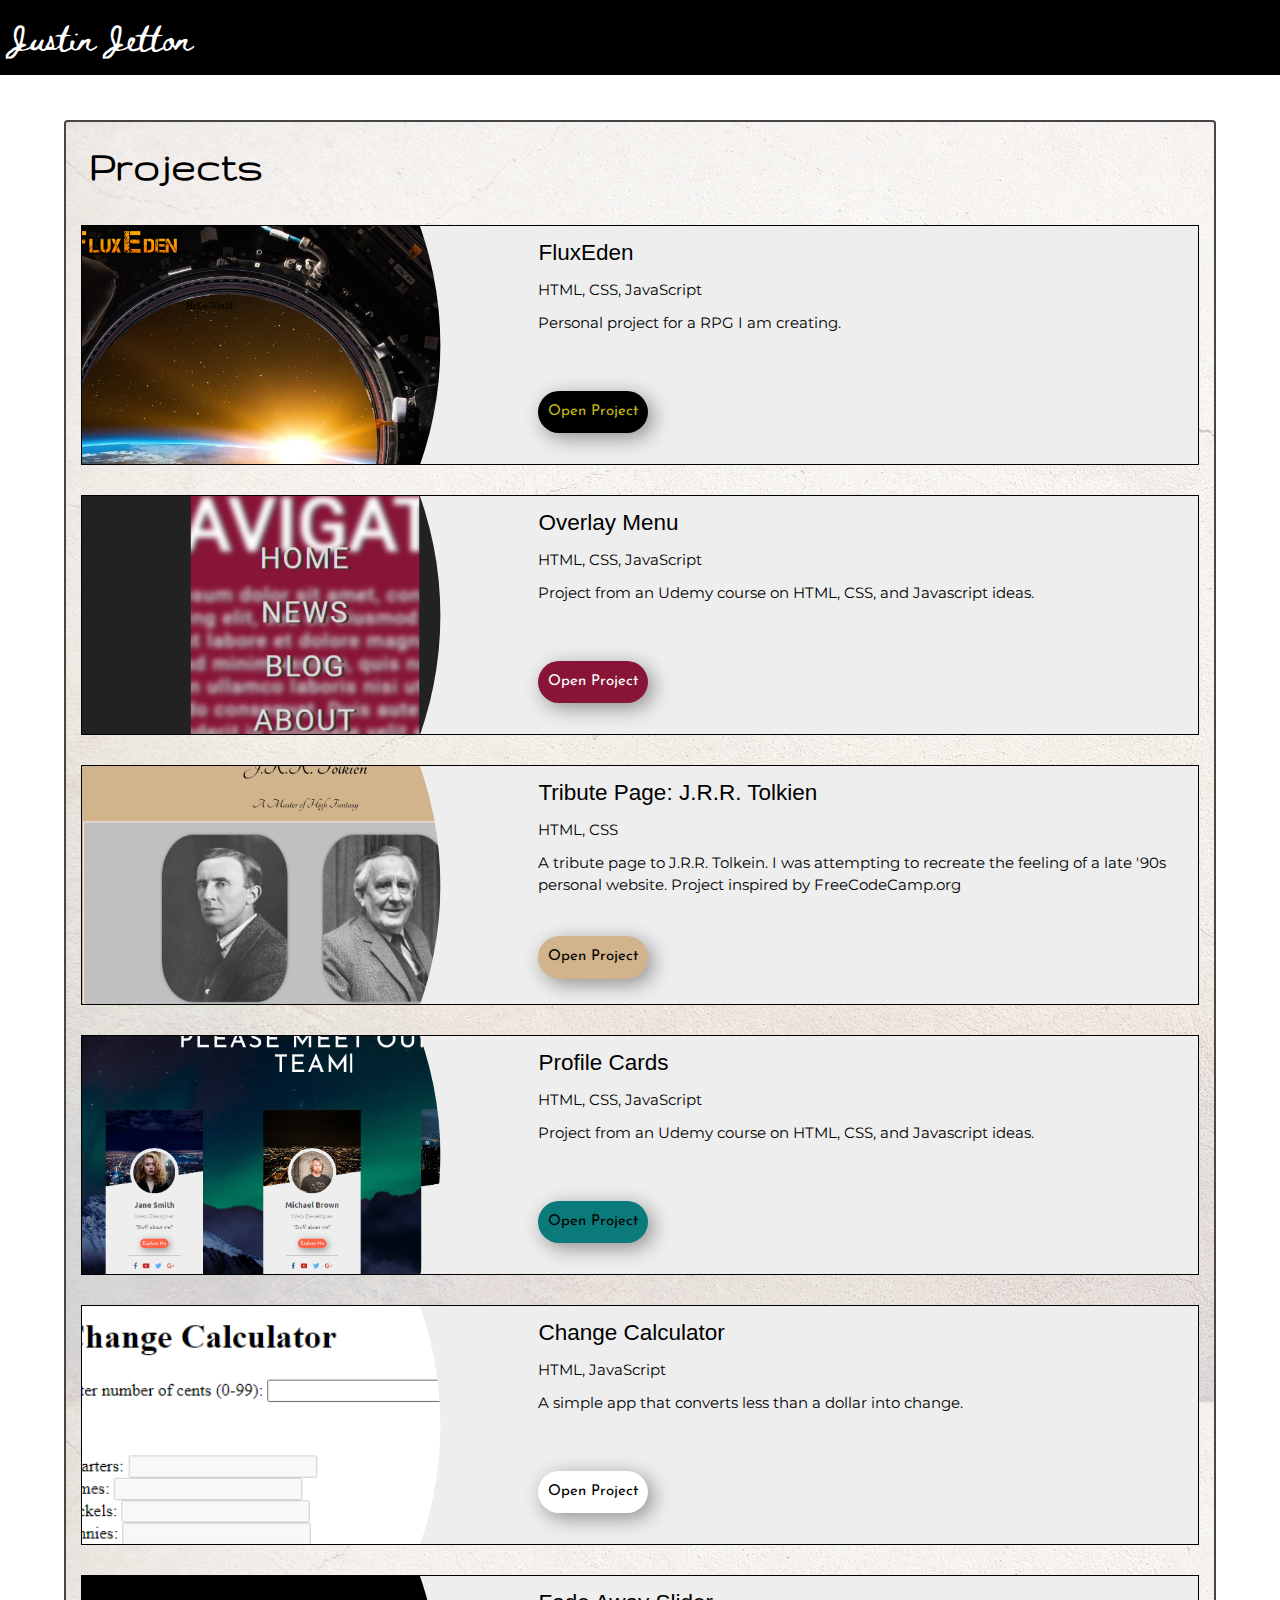
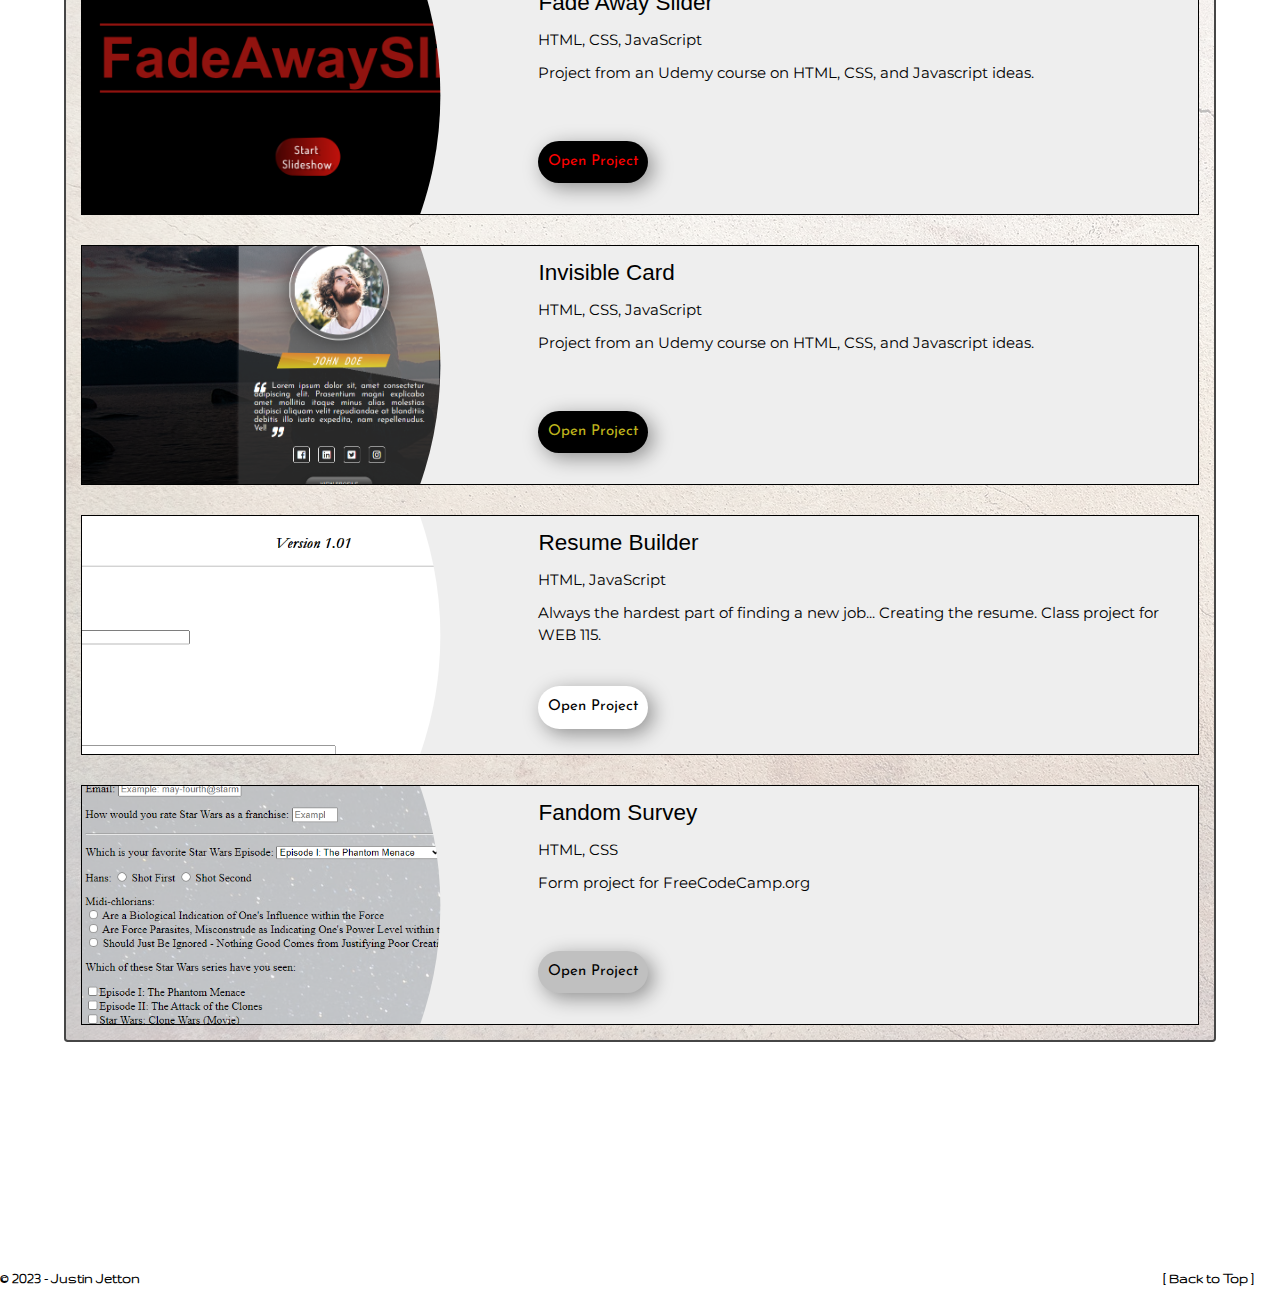
==== commit b6ffc4b7: "Update index.html" ====
--- a/index.html
+++ b/index.html
@@ -50,7 +50,7 @@
                     <h2 class="project-summary">Personal project for a RPG I am creating.</h2>
                 </div>
                 <div class="button-row">
-                    <button type="button" style="background-color: rgba(0, 0, 0, 1)";><a href="FluxEden/FluxEden.html" style="color: white;" target="_blank">Open Project</a></button>
+                    <button type="button" style="background-color: black";><a href="FluxEden/FluxEden.html" style="color: rgba(245, 231, 37, 0.8);" target="_blank">Open Project</a></button>
                 </div>                
             </div>
             
